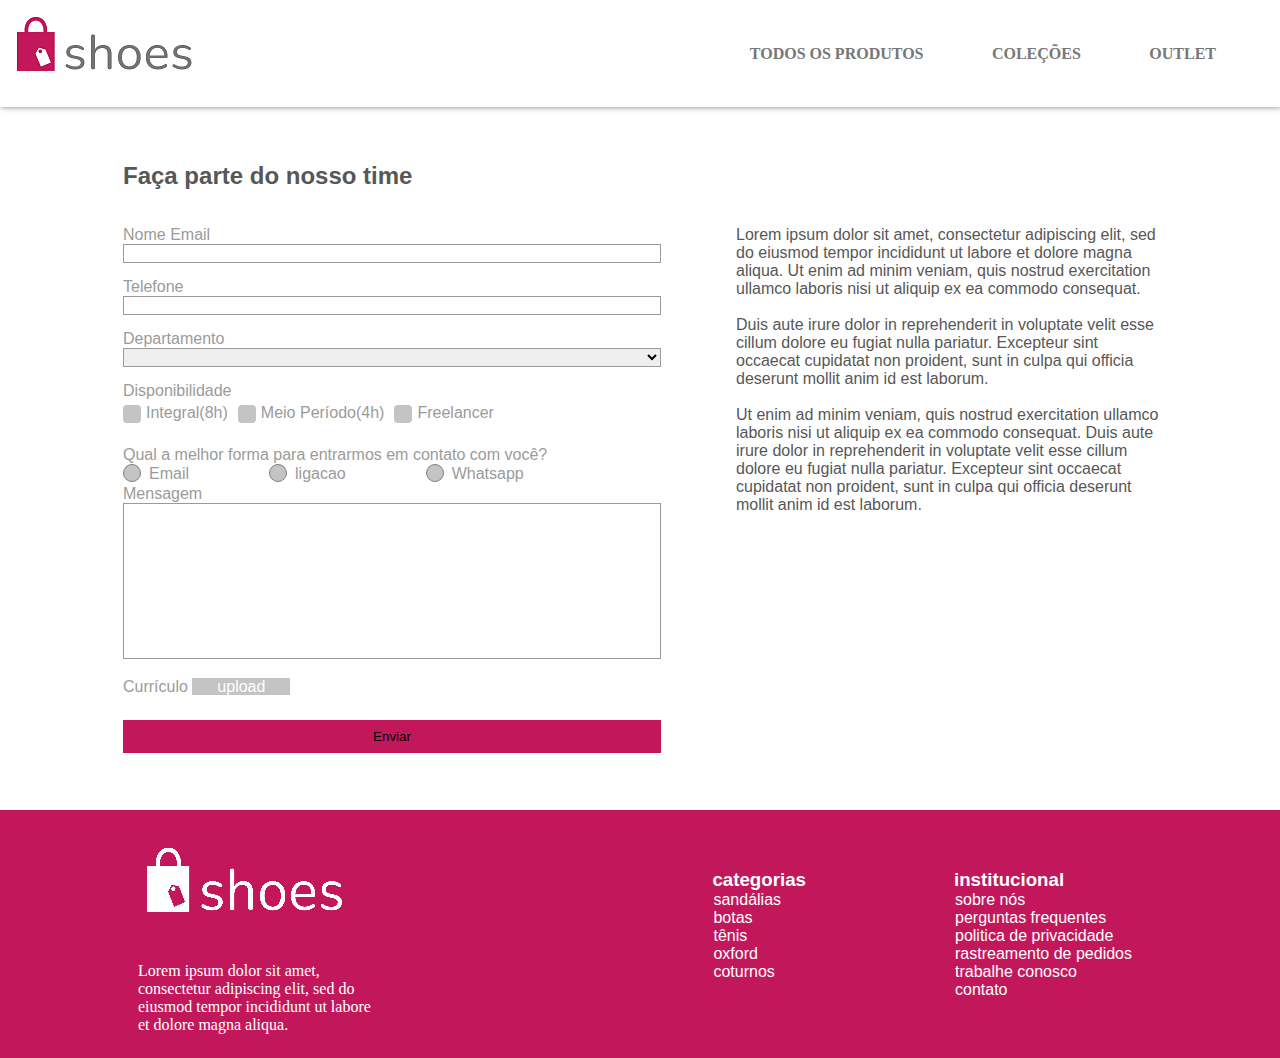
==== trabalhe_conosco.html @ 6d1f2303 "Terminada a segunda página e finalizado" ====
<!DOCTYPE html>
<html lang="en">

<head>
    <meta charset="UTF-8">
    <meta http-equiv="X-UA-Compatible" content="IE=edge">
    <meta name="viewport"
        content="user-scalable=no, initial-scale=1, maximum-scale=1, minimum-scale=1, width=device-width, height=device-height, target-densitydpi=device-dpi" />
    <link rel="stylesheet" href="css/style.css">
    <title>Shoes Store</title>
</head>

<body>
    <header>
        <div class="logo">
            <img src="img/shoes_store_logo_vermelho.png" alt="Logo Shoes Store Vermelho" class="logo_vermelho">
        </div>
        <div class="menu">
            <ul>
                <a href="">
                    <li>TODOS OS PRODUTOS</li>
                </a>
                <a href="">
                    <li>COLEÇÕES</li>
                </a>
                <a href="">
                    <li>OUTLET</li>
                </a>
            </ul>
        </div>
    </header>

    <h2 class="tit_contato">Faça parte do nosso time</h2>
    <main class="content_trabalhe_conosco">

        <section class="formulario">
            <form action="" class="form_contato">
                <label for="nome">Nome</label>
                <input type="text" name="nome" id="nome" class="hidden">

                <label for="email">Email</label></br>
                <input type="email" name="email" id="email">
                
                <label for="tel">Telefone</label>
                <input type="text" name="tel" id="tel">
                
                <label for="depart">Departamento</label>
                <select name="depart" id="depart"></select>
                
                <label for="dispon">Disponibilidade</label></br>
                <div class="checkboxes">
                    <div class="custom_checkbox">
                        <input type="checkbox" id="integral">
                        <label for="integral">Integral(8h)</label>
                    </div>
                    <div class="custom_checkbox">
                        <input type="checkbox" id="meio_periodo">
                        <label for="meio_periodo">Meio Período(4h)</label>
                    </div>
                    <div class="custom_checkbox">
                        <input type="checkbox" name="" id="freelancer">
                        <label for="freelancer">Freelancer</label>
                    </div>
                </div>
                

                <br>
                <label>Qual a melhor forma para entrarmos em contato com você?</label>
                <div class="radios">

                    <div class="custom-radio">
                        <input id="mail" name="melhor-contato" value="email" type="radio">
                        <label for="mail">Email</label>
                    </div>

                    <div class="custom-radio">
                        <input id="ligacao" name="melhor-contato" value="ligacao" type="radio">
                        <label for="ligacao">ligacao</label>
                    </div>

                    <div class="custom-radio">
                        <input id="whatsapp" name="melhor-contato" value="whatsapp" type="radio">
                        <label for="whatsapp">Whatsapp</label>
                    </div>
                </div>
                <label for="mensagem">Mensagem</label></br>
                <textarea name="mensagem" id="mensagem" style="resize: none;" cols="30" rows="10"></textarea>
                

                <span class="curriculo">Currículo</span>
                <input type="file" id="files" class="hidden"/>
                <label for="files" class="lbl_file">upload</label>

                <button type="submit">Enviar</button>

            </form>

        </section>
        <section class="conteudo_trabalhe_conosco">
            <article>
                <p>
                    Lorem ipsum dolor sit amet, consectetur adipiscing elit, sed do eiusmod tempor incididunt ut labore et dolore magna aliqua. Ut enim ad minim veniam, quis nostrud exercitation ullamco laboris nisi ut aliquip ex ea commodo consequat. 
                </p>
                <br>
                <p>
                    Duis aute irure dolor in reprehenderit in voluptate velit esse cillum dolore eu fugiat nulla pariatur. Excepteur sint occaecat cupidatat non proident, sunt in culpa qui officia deserunt mollit anim id est laborum.
                </p>
                <br>
                <p>
                    Ut enim ad minim veniam, quis nostrud exercitation ullamco laboris nisi ut aliquip ex ea commodo consequat. Duis aute irure dolor in reprehenderit in voluptate velit esse cillum dolore eu fugiat nulla pariatur. Excepteur sint occaecat cupidatat non proident, sunt in culpa qui officia deserunt mollit anim id est laborum.
                </p>
            </article>
        </section>
    </main>
    <footer>
        <figure class="logo_footer">
            <img src="img/shoes_store_logo_branco.png" alt="">
            <figcaption class="caption_logo">
                Lorem ipsum dolor sit amet, consectetur adipiscing elit, sed do eiusmod tempor incididunt ut labore et
                dolore magna aliqua.
            </figcaption>
        </figure>
        <div class="menus">
            <article class="menu_footer">
                <nav>
                    <h3>categorias</h3>
                    <ul>
                        <a href="#">
                            <li>sandálias</li>
                        </a>
                        <a href="#">
                            <li>botas</li>
                        </a>
                        <a href="#">
                            <li>tênis</li>
                        </a>
                        <a href="#">
                            <li>oxford</li>
                        </a>
                        <a href="#">
                            <li>coturnos</li>
                        </a>
                    </ul>
                </nav>
            </article>

            <article class="menu_footer">
                <nav>
                    <h3>institucional</h3>
                    <ul>
                        <a href="#">
                            <li>sobre nós</li>
                        </a>
                        <a href="#">
                            <li>perguntas frequentes</li>
                        </a>
                        <a href="#">
                            <li>politica de privacidade</li>
                        </a>
                        <a href="#">
                            <li>rastreamento de pedidos</li>
                        </a>
                        <a href="trabalhe_conosco.html">
                            <li>trabalhe conosco</li>
                        </a>
                        <a href="#">
                            <li>contato</li>
                        </a>
                    </ul>
                </nav>
            </article>

            
        </div>
    </footer>
    <script src="js/script.js">
       
    </script>
</body>

</html>
---- css/style.css ----
@font-face {
    font-family: "Open Sans";
    src: url("../fonts/OpenSans-Regular.ttf");

    font-family: "Open Sans Extra Bold";
    src: url("../fonts/OpenSans-ExtraBold.ttf");

    font-family: "Open Sans Semi Bold";
    src: url("../fonts/OpenSans-SemiBold.ttf");


}
*{
    margin: 0;
    left: 0;
    box-sizing: border-box;
}

body{
    font-family: "Open Sans", sans-serif;
    width: 100vw;
}

main.content{
    width: 100vw;
    margin: 0 auto;    
}



.main{
    width: 100vw;
    max-width: 100%;
    display: flex;
    justify-content: center;
    align-content: center;
    width: 100vw;
}

header{
    display: flex;
    justify-content: space-between;
    align-items: center;
    width: 100vw;
    box-shadow: 1px 1px 5px #9f9f9f;
}

.menu ul li{
    color: #777777;
    font-family: "Open Sans";
    display: inline;
    width: 91px;
    margin-right: 5vw;
    font-weight: 600;
}

.menu ul a{
    text-decoration: none;
}

.banner{
    width: 100%;
    height: 235px;
    justify-content: center;
    margin: 0 auto;
}



section.banner img{
    max-width: 100%;
    width: 100vw;
    height: 236px;
}

.tit_centro_inicio h2{
    text-align: center;
    font-size: 60px;
    margin: 82px;
}

.lado_a_lado_1{
    
    max-width: 100%;
    display: flex;
    justify-content: space-around;
}



.img_left{
    max-width: 100%;
    margin-right: 54px;
    margin-top: 90px;
}
.img_right{
    max-width: 100%; 
    margin-bottom: 207px;
}

.quatro_saltos{
    max-width: 100%;
    width: 100vw;
    height: 662px;
    background-color: #C2185B;
}
article{
    max-width: 100vw;
    /* width: 100vw; */
    /* margin: 0 auto; */
    margin-right: 18px;
    
}
.tit_desconto{
    font-family: "Open Sans Extra Bold", sans-serif;
    font-weight: 800;
    color: white;
    font-size: 44px;
    text-align: center;
    padding-top: 61px;
    margin-bottom: 54px;
}
.articles{
    width: 100vw;
    max-width: 100%;
    display: flex;
    justify-content: center;
    /* margin-left: 8vw; */
    /* margin-right: 84px; */
    margin-bottom: 0;
    
}
.articles img{
    background-color: white;
}
figure.saltos{
    width: 260px;
    background-color: white;
}

figcaption{
    display: flex;
    font-family: "Open Sans";
    font-weight: 600;
    flex-direction: column;
    margin-left: 10px;
    justify-content: center;
    padding-left: 10px;
}

.preco{
    text-align: left;    
    font-weight: 400;
}

figcaption{
    height: 88px;
    background-color: white;
    margin: 0;
}

.lado_a_lado_2{
    display: flex;
    align-items: center;
    /* width: 81vw; */
    margin-top: 163px;
    /* height: 1218px; */
}

.lado_a_lado_2 .img_left{
    max-width: 100%;
    align-self: flex-end;
    margin-top: 20px;
    margin-bottom: 220px;
    margin-left: 127px;
    margin-right: 0px;

}


.lado_a_lado_2 .img_right{
    max-width: 100%;
    padding-right: 105px;
}



.tit_com_botao h2{
    line-height: 53px;
    padding-top: 33px;
    width: 585px;
    height: 144px;
    font-size: 39px;
    font-family: "Open Sans Semi Bold" ,sans-serif;
    
    
}


.tit_com_botao button{
    width: 403px;
    height: 99px;
    margin-bottom: 30px;
    background-color: #C2185B;
    border: none;
    font-size: 39px;
    
}
.tit_com_botao button a{
    text-decoration: none;
    color: white;
}


/* FOOTER */

footer{
    background-color: #C2185B;
    width: 100vw;
    height: 248px;
    display: flex;
    justify-content: space-between;
    align-items: center;
    align-items: center;
}

figure.logo_footer{
    align-self: center;
    margin-left: 128px;
}

figcaption.caption_logo{
    color: #fff;
    width: 255px;
    background-color: #C2185B;
    font-weight: 400;

}

.menu_footer{
    margin-right: 148px;
    color: white;
    size: 20px;
    font-weight: 400;
}

.menu_footer nav ul{
    list-style: none;
}

.menu_footer nav ul li{
    margin-left: -39px;
    
}

div.menus{
    display: flex;
}

.menu_footer nav ul a{
    color: white;
    text-decoration: none;
}

.form_contato{
    width: 538px;
    display: block;
    margin-left: 123px;
    margin-right: 75px;
}

.tit_contato{
    color: #575757;
    margin-left: 123px;
    margin-bottom: 36px;
    margin-top: 55px;
    size: 39px;
}

.form_contato input[type='text'], input[type='email'] , textarea, select{
    width: 538px;
    border: solid 1px #9B9B9B;
    margin-bottom: 15px;
    
}


input[type="checkbox"] .tipo_dispon{
    background-color: red;
}

.hidden{
    display: none;
}

label.lbl_file{
    background-color: #c4c4c4;
    padding: 0 25px;
    color: white; 
    cursor: pointer;  
}
.curriculo{
    color: #9b9b9b;
}


/* checkbox personalizada*/

.custom_checkbox input,
.custom-radio input{
    display: none;
}

.custom_checkbox input+label::before{
    content: "";
    width: 18px;
    height: 18px;
    margin-bottom: 5px;
    margin-right: 5px;
    margin-top: 5px;
    border-radius: 4px;
    background-color: #c4c4c4;
    display: inline-block;
    vertical-align: middle;
    
}

.custom_checkbox input:checked + label::before{
    background-image: url("data:image/svg+xml,%0A%3Csvg xmlns='http://www.w3.org/2000/svg' width='18' height='18' viewBox='0 0 10 10'%3E%3Cg class='nc-icon-wrapper' stroke-width='1' fill='%23555555'%3E%3Cpath fill='none' stroke='%23FFFFFF' stroke-linecap='round' stroke-linejoin='round' stroke-miterlimit='10' data-cap='butt' d='M2.83 4.72l1.58 1.58 2.83-2.83'/%3E%3C/g%3E%3C/svg%3E");
    background-color: #194cd8;
    border: none;
}

.custom-radio input + label:before {
    content: '';
    width: 16px;
    height: 16px;
    border-radius: 50%;
    background-color: #c4c4c4;
    border: 1px solid gray;
    display: inline-block;
    vertical-align: middle;
    margin-right: 8px;
    margin-bottom: 3px;
    
  }
  
  .custom-radio input:checked + label:before {
    background-color: white;
    box-sizing: border-box;
    border: 5px solid#194cd8;
    padding: 4px;
    
  }

  .checkboxes{
      display: flex;
      align-content: space-between;
  }

  .radios{
    display: flex;
  }

  label{
      color: #9b9b9b;
  }

  button[type="submit"]{
      background-color: #C2185B;
      border: none;
      width: 100%;
      height: 33px;
      margin-bottom: 57px;
      margin-top: 24px;
  }

  .content_trabalhe_conosco{
    display: flex;
    }
  .conteudo_trabalhe_conosco{
    width: 35vw;
    height: 448px;
    color: #575757;
  }
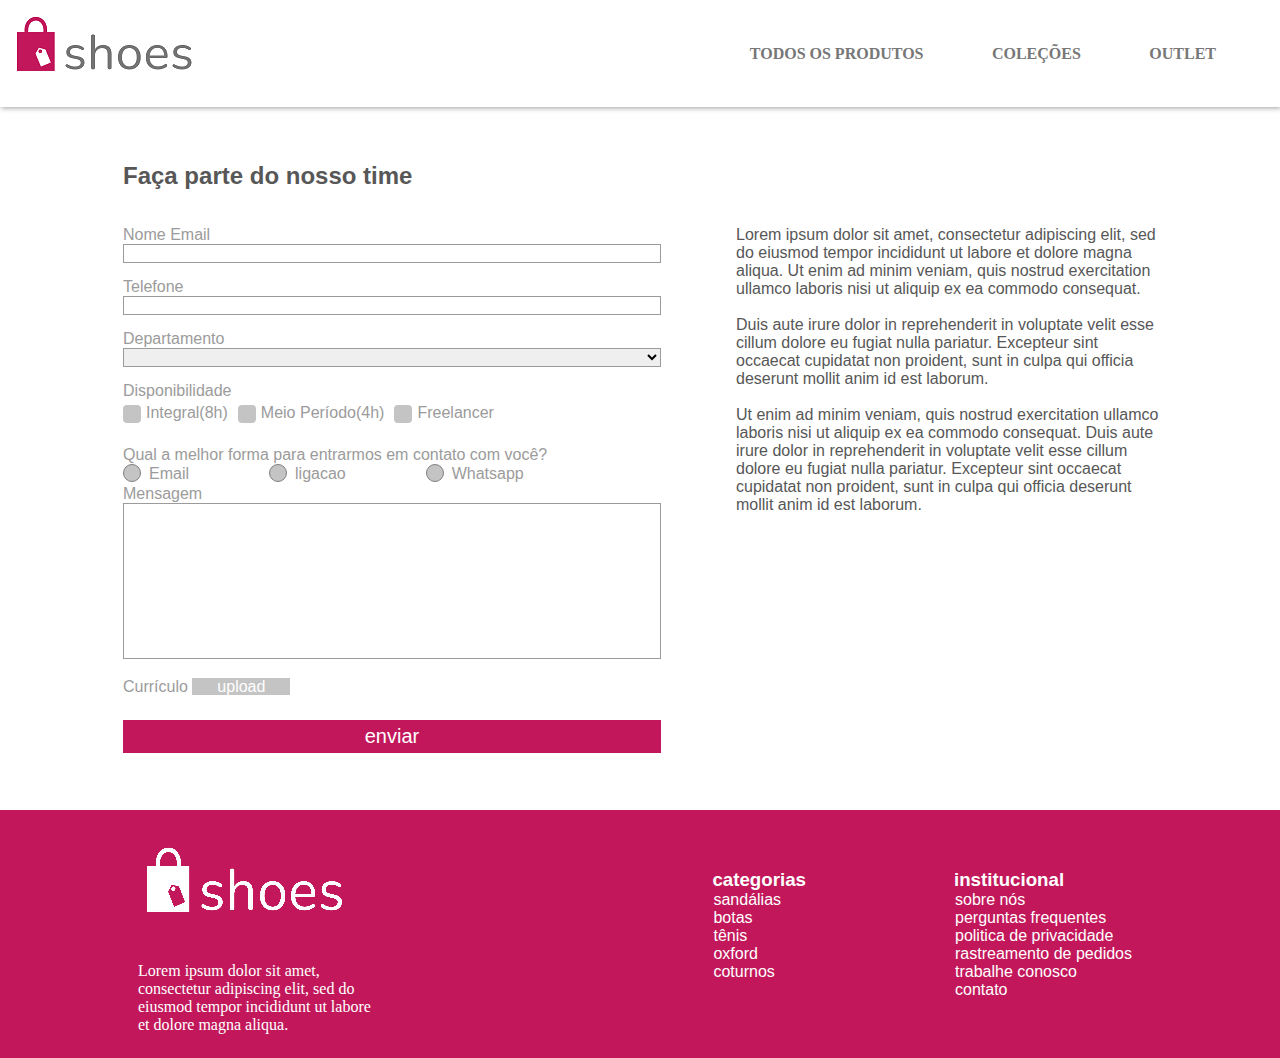
==== commit edbca829: "Mudado o botão enviar" ====
--- a/trabalhe_conosco.html
+++ b/trabalhe_conosco.html
@@ -91,7 +91,7 @@
                 <input type="file" id="files" class="hidden"/>
                 <label for="files" class="lbl_file">upload</label>
 
-                <button type="submit">Enviar</button>
+                <button type="submit">enviar</button>
 
             </form>
 
--- a/css/style.css
+++ b/css/style.css
@@ -369,6 +369,8 @@
   button[type="submit"]{
       background-color: #C2185B;
       border: none;
+      font-size: 20px;
+      color: white;
       width: 100%;
       height: 33px;
       margin-bottom: 57px;
